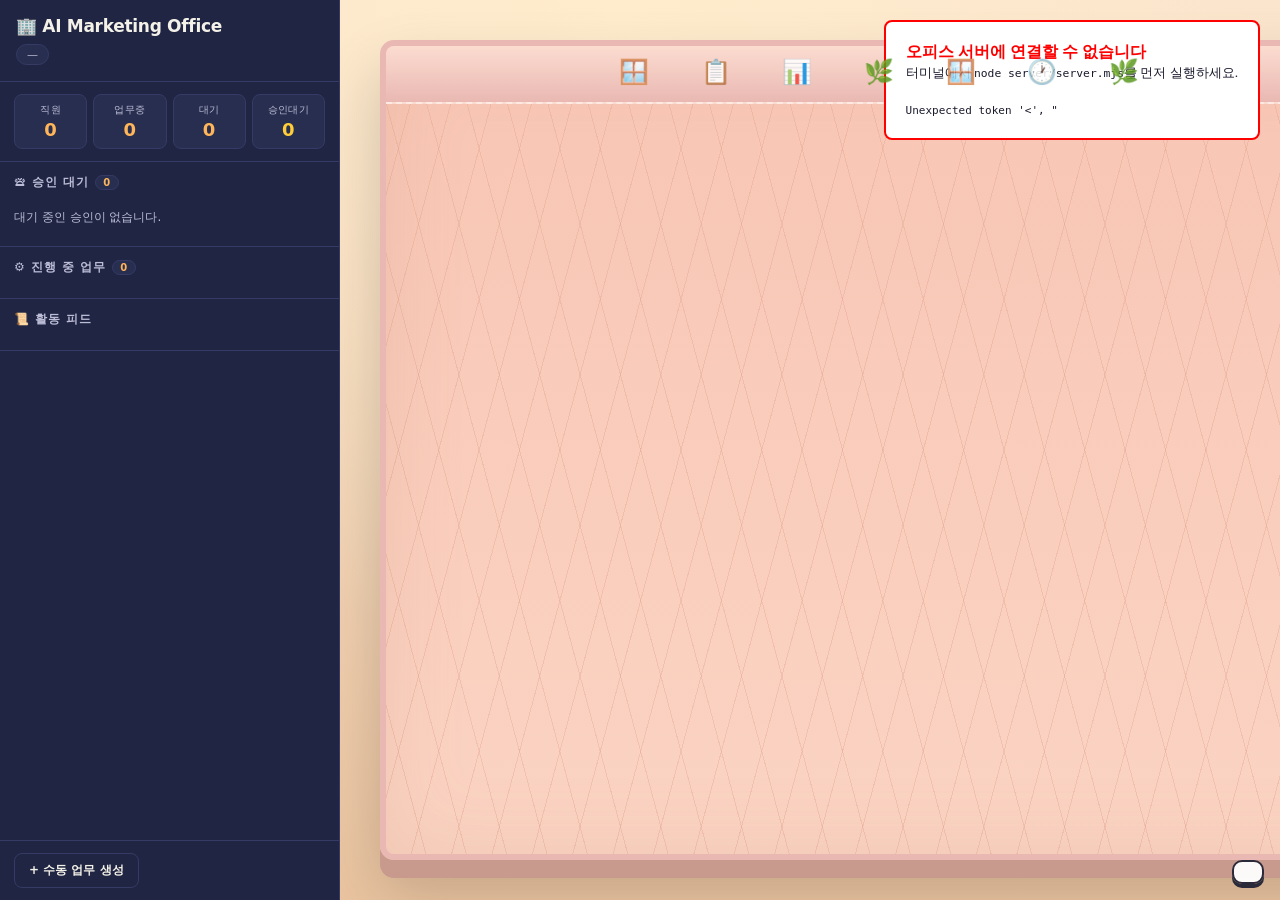
==== office/index.html @ 0c91900d "feat(office): autonomous isometric office with real Claude API integration Replaces the static promp" ====
<!DOCTYPE html>
<html lang="ko">
<head>
  <meta charset="UTF-8" />
  <meta name="viewport" content="width=device-width, initial-scale=1" />
  <title>AI Marketing Office — 자율 에이전트 오피스</title>
  <link rel="icon" href='data:image/svg+xml;utf8,<svg xmlns="http://www.w3.org/2000/svg" viewBox="0 0 64 64"><text y="52" font-size="52">🏢</text></svg>' />
  <link rel="stylesheet" href="./style.css" />
</head>
<body>
  <div class="app">
    <!-- ======================= SIDEBAR ======================= -->
    <aside class="sidebar">
      <header class="sidebar__header">
        <h1>🏢 AI Marketing Office</h1>
        <div class="status-pill" id="api-status" title="ANTHROPIC_API_KEY 환경변수에 의해 결정">—</div>
      </header>

      <section class="kpis">
        <div class="kpi"><span class="kpi__label">직원</span><span class="kpi__value" id="kpi-total">0</span></div>
        <div class="kpi"><span class="kpi__label">업무중</span><span class="kpi__value" id="kpi-working">0</span></div>
        <div class="kpi"><span class="kpi__label">대기</span><span class="kpi__value" id="kpi-idle">0</span></div>
        <div class="kpi kpi--alert"><span class="kpi__label">승인대기</span><span class="kpi__value" id="kpi-awaiting">0</span></div>
      </section>

      <section class="panel">
        <h2>🛎 승인 대기 <span class="count" id="approval-count">0</span></h2>
        <ul class="approval-list" id="approval-list">
          <li class="empty">대기 중인 승인이 없습니다.</li>
        </ul>
      </section>

      <section class="panel">
        <h2>⚙️ 진행 중 업무 <span class="count" id="task-count">0</span></h2>
        <ul class="task-list" id="task-list"></ul>
      </section>

      <section class="panel">
        <h2>📜 활동 피드</h2>
        <ul class="activity-list" id="activity-list"></ul>
      </section>

      <footer class="sidebar__footer">
        <button class="btn btn--ghost" id="btn-spawn">+ 수동 업무 생성</button>
      </footer>
    </aside>

    <!-- ======================= MAIN (ISOMETRIC ROOM) ======================= -->
    <main class="scene">
      <div class="scene__camera" id="camera">
        <div class="room" id="room">
          <!-- floor tiles and agents injected by characters.js -->
        </div>
        <div class="bubbles" id="bubbles"><!-- speech bubbles positioned absolutely --></div>
      </div>

      <div class="scene__legend" id="legend"></div>
    </main>
  </div>

  <!-- ==================== APPROVAL MODAL ==================== -->
  <div class="modal" id="modal" hidden>
    <div class="modal__backdrop" data-close></div>
    <div class="modal__card" role="dialog" aria-modal="true" aria-labelledby="modal-title">
      <button class="modal__close" data-close aria-label="닫기">✕</button>
      <div class="modal__head">
        <div class="modal__avatar" id="modal-avatar">🧑‍💼</div>
        <div>
          <span class="chip chip--alert">⚠️ 승인 필요</span>
          <h2 id="modal-title">—</h2>
          <p class="modal__sub" id="modal-agent">—</p>
        </div>
      </div>

      <section class="modal__block">
        <h3>이유</h3>
        <p id="modal-reason">—</p>
      </section>

      <section class="modal__block">
        <h3>제안된 행동</h3>
        <p id="modal-action">—</p>
      </section>

      <section class="modal__block">
        <h3>에이전트 작업 결과</h3>
        <pre id="modal-output">—</pre>
      </section>

      <div class="modal__buttons">
        <button class="btn btn--ghost" data-close>취소</button>
        <button class="btn btn--reject" id="btn-reject">거절</button>
        <button class="btn btn--primary" id="btn-approve">승인하고 진행</button>
      </div>
    </div>
  </div>

  <script src="./characters.js" type="module"></script>
  <script src="./engine.js" type="module"></script>
</body>
</html>
---- office/style.css ----
/* ============================================================
   AI Marketing Office — isometric game CSS (v2)
   Sidebar (left) + 2D-styled isometric scene (right).
   Characters stay UPRIGHT, floor uses skewed gradient for ISO feel.
   ============================================================ */

:root {
  --bg: #f7e9d7;
  --bg-dark: #e5d1b3;
  --sidebar: #1f2542;
  --sidebar-2: #272e4f;
  --sidebar-b: #353b65;
  --ink: #f4f1e8;
  --ink-soft: #bcbcd6;
  --accent: #ffb55a;
  --accent-2: #ff8c42;
  --success: #58d68d;
  --warn: #ffcc3a;
  --danger: #ff6b6b;
  --wall: #fcdcd0;
  --wall-dark: #e9b8b2;
  --wall-shadow: #c89a8e;
  --floor-a: #f8c5b4;
  --floor-b: #fbd4c3;
  --floor-line: #e0a08c;
  --dept-cro: #4c8bf5;
  --dept-content: #a855f7;
  --dept-seo: #10b981;
  --dept-paid: #f59e0b;
  --dept-growth: #ef4444;
  --dept-sales: #14b8a6;
  --dept-strategy: #6366f1;
  --dept-korea: #dc2626;
  --radius: 10px;
}

* { box-sizing: border-box; }
html, body { margin: 0; padding: 0; height: 100%; overflow: hidden; font-family: 'Pretendard', 'Noto Sans KR', -apple-system, system-ui, sans-serif; color: #1a1a2e; }

body { background: var(--bg); }
code { font-family: ui-monospace, Menlo, monospace; font-size: 0.85em; }

.app {
  display: grid;
  grid-template-columns: 340px 1fr;
  height: 100vh;
}

/* ======================= SIDEBAR ======================= */
.sidebar {
  background: var(--sidebar);
  color: var(--ink);
  display: flex;
  flex-direction: column;
  border-right: 1px solid var(--sidebar-b);
  overflow: hidden;
}
.sidebar__header {
  padding: 16px;
  border-bottom: 1px solid var(--sidebar-b);
  display: flex;
  flex-direction: column;
  gap: 8px;
}
.sidebar__header h1 { margin: 0; font-size: 17px; letter-spacing: -0.3px; }
.status-pill {
  align-self: flex-start;
  padding: 3px 10px;
  background: var(--sidebar-2);
  border: 1px solid var(--sidebar-b);
  border-radius: 999px;
  font-size: 11px;
  color: var(--ink-soft);
}
.status-pill.live { background: rgba(88, 214, 141, 0.18); border-color: rgba(88,214,141,0.5); color: var(--success); }
.status-pill.sim  { background: rgba(255, 204, 58, 0.14); border-color: rgba(255,204,58,0.4); color: var(--warn); }

.kpis {
  display: grid;
  grid-template-columns: repeat(4, 1fr);
  gap: 6px;
  padding: 12px 14px;
  border-bottom: 1px solid var(--sidebar-b);
}
.kpi {
  background: var(--sidebar-2);
  border: 1px solid var(--sidebar-b);
  border-radius: 8px;
  padding: 8px 6px;
  text-align: center;
}
.kpi__label { display: block; font-size: 10px; color: var(--ink-soft); margin-bottom: 2px; letter-spacing: 0.3px; }
.kpi__value { display: block; font-size: 18px; font-weight: 700; color: var(--accent); }
.kpi--alert .kpi__value { color: var(--warn); }

.panel {
  padding: 12px 14px;
  border-bottom: 1px solid var(--sidebar-b);
  flex-shrink: 0;
}
.panel h2 {
  margin: 0 0 10px;
  font-size: 12px;
  text-transform: uppercase;
  letter-spacing: 1px;
  color: var(--ink-soft);
  display: flex;
  align-items: center;
  gap: 6px;
}
.panel h2 .count {
  background: var(--sidebar-2);
  border: 1px solid var(--sidebar-b);
  border-radius: 999px;
  padding: 1px 7px;
  font-size: 10px;
  color: var(--accent);
  font-weight: 700;
}
.approval-list, .task-list, .activity-list {
  list-style: none;
  margin: 0;
  padding: 0;
  max-height: 200px;
  overflow-y: auto;
}
.approval-list .empty, .task-list .empty, .activity-list .empty {
  color: var(--ink-soft);
  font-size: 12px;
  padding: 8px 0;
}
.approval-card {
  background: linear-gradient(180deg, #3a2838 0%, #2d2440 100%);
  border: 1px solid var(--danger);
  border-radius: 10px;
  padding: 10px 12px;
  margin-bottom: 8px;
  cursor: pointer;
  transition: transform 0.1s;
}
.approval-card:hover { transform: translateY(-2px); }
.approval-card__title { font-size: 13px; font-weight: 600; margin: 0 0 4px; }
.approval-card__meta { display: flex; gap: 6px; font-size: 10px; color: var(--ink-soft); }
.approval-card__reason { font-size: 11px; color: var(--warn); margin: 4px 0 0; }
.task-row {
  display: grid;
  grid-template-columns: 24px 1fr auto;
  gap: 8px;
  align-items: center;
  padding: 6px 0;
  border-bottom: 1px dotted var(--sidebar-b);
  font-size: 12px;
}
.task-row:last-child { border-bottom: none; }
.task-row__emoji { font-size: 18px; text-align: center; }
.task-row__title { color: var(--ink); line-height: 1.3; }
.task-row__agent { display: block; font-size: 10px; color: var(--ink-soft); margin-top: 2px; }
.task-row__state {
  padding: 2px 7px;
  border-radius: 999px;
  font-size: 10px;
  font-weight: 600;
  white-space: nowrap;
}
.task-row__state.working { background: rgba(76,139,245,0.2); color: #85b2ff; }
.task-row__state.awaiting { background: rgba(255,204,58,0.2); color: var(--warn); }
.task-row__state.completed { background: rgba(88,214,141,0.2); color: var(--success); }
.task-row__state.rejected { background: rgba(255,107,107,0.2); color: var(--danger); }
.task-row__state.queued { background: rgba(188,188,214,0.1); color: var(--ink-soft); }
.task-row__state.failed { background: rgba(255,107,107,0.2); color: var(--danger); }
.activity-list { max-height: 160px; }
.activity-row {
  font-size: 11px;
  color: var(--ink-soft);
  padding: 4px 0;
  line-height: 1.4;
  border-bottom: 1px dotted var(--sidebar-b);
}
.activity-row:last-child { border-bottom: none; }
.activity-row__time { color: #7c8299; font-size: 10px; margin-right: 6px; }
.activity-row__emoji { margin-right: 4px; }
.sidebar__footer {
  margin-top: auto;
  padding: 12px 14px;
  border-top: 1px solid var(--sidebar-b);
}
.btn {
  padding: 8px 14px;
  border: 1px solid var(--sidebar-b);
  border-radius: 8px;
  background: var(--sidebar-2);
  color: var(--ink);
  font-size: 12px;
  font-weight: 600;
  cursor: pointer;
  transition: all 0.12s;
  font-family: inherit;
}
.btn:hover { border-color: var(--accent); }
.btn--ghost { background: transparent; }
.btn--primary { background: var(--accent); color: #3a1a00; border-color: var(--accent); }
.btn--primary:hover { background: var(--accent-2); }
.btn--reject { background: var(--danger); color: white; border-color: var(--danger); }
.btn--reject:hover { background: #ff5555; }
.btn:focus-visible { outline: 2px solid var(--accent); outline-offset: 2px; }

/* ======================= SCENE (2D isometric look) ======================= */

.scene {
  position: relative;
  overflow: auto;
  background:
    radial-gradient(circle at 30% 0%, #ffeccc 0%, transparent 60%),
    linear-gradient(180deg, #fbe5cd 0%, #eac4a0 100%);
}
.scene__camera {
  position: relative;
  min-width: 1100px;
  min-height: 900px;
  display: flex;
  align-items: center;
  justify-content: center;
  padding: 40px;
}

/* The room: looks isometric thanks to background skewed lines + walls */
.room {
  position: relative;
  width: 1020px;
  height: 820px;
  display: grid;
  grid-template-columns: repeat(4, 1fr);
  grid-template-rows: repeat(2, 1fr);
  gap: 0;
  /* Floor pattern simulating an isometric tile grid */
  background:
    /* horizontal grid lines (faux iso) */
    repeating-linear-gradient(
      105deg,
      transparent 0 38px,
      rgba(224, 160, 140, 0.35) 38px 39px
    ),
    repeating-linear-gradient(
      75deg,
      transparent 0 38px,
      rgba(224, 160, 140, 0.35) 38px 39px
    ),
    linear-gradient(180deg, var(--floor-a) 0%, var(--floor-b) 100%);
  border: 6px solid var(--wall-dark);
  border-radius: 14px;
  box-shadow:
    inset 0 0 80px rgba(180, 120, 90, 0.15),
    0 18px 0 var(--wall-shadow),
    0 30px 60px rgba(0, 0, 0, 0.18);
  overflow: hidden;
}

/* Top wall accent + window decorations */
.room::before {
  content: '';
  position: absolute;
  top: 0; left: 0; right: 0;
  height: 56px;
  background: linear-gradient(180deg, var(--wall) 0%, var(--wall-dark) 100%);
  border-bottom: 2px dashed rgba(255,255,255,0.4);
  z-index: 0;
}
.room::after {
  content: '🪟  📋  📊  🌿  🪟  🕐  🌿';
  position: absolute;
  top: 12px; left: 0; right: 0;
  text-align: center;
  font-size: 24px;
  letter-spacing: 22px;
  z-index: 1;
  opacity: 0.85;
}

/* ---- Department zones ---- */
.dept-zone {
  position: relative;
  z-index: 2;
  padding: 76px 14px 18px;
  border: 2px dashed transparent;
  border-radius: 10px;
  margin: 4px;
  background:
    linear-gradient(135deg, rgba(255,255,255,0.0) 0%, rgba(255,255,255,0.18) 100%);
  transition: background 0.15s;
}
.dept-zone:hover {
  background:
    linear-gradient(135deg, rgba(255,255,255,0.15) 0%, rgba(255,255,255,0.35) 100%);
  border-color: rgba(255,255,255,0.5);
}

.dept-zone__label {
  position: absolute;
  top: 10px;
  left: 12px;
  font-size: 12px;
  font-weight: 700;
  color: white;
  background: var(--dept-color);
  padding: 4px 10px;
  border-radius: 999px;
  border: 2px solid #2a2a3a;
  white-space: nowrap;
  box-shadow: 0 2px 0 #2a2a3a;
  z-index: 3;
}

.dept-zone__desks {
  display: grid;
  grid-template-columns: repeat(auto-fill, minmax(82px, 1fr));
  gap: 14px 10px;
  align-content: start;
}

/* ---- Desk + character (no 3D, all upright) ---- */

.desk-slot {
  position: relative;
  width: 82px;
  height: 110px;
  display: flex;
  flex-direction: column;
  align-items: center;
  justify-content: flex-end;
  cursor: pointer;
  outline: none;
}
.desk-slot:focus-visible { outline: 2px dashed var(--accent); outline-offset: 4px; border-radius: 6px; }

/* Desk (drawn as a parallelogram for iso feel) */
.desk-top {
  position: absolute;
  bottom: 18px;
  left: 6px;
  right: 6px;
  height: 16px;
  background: linear-gradient(180deg, #f7d8aa 0%, #d9b07a 100%);
  border: 2px solid #6e4a26;
  border-radius: 4px;
  transform: skewX(-18deg);
  box-shadow: 0 4px 0 #6e4a26;
  z-index: 1;
}
.desk-monitor {
  position: absolute;
  bottom: 36px;
  left: 50%;
  transform: translateX(-50%);
  width: 28px;
  height: 22px;
  background: #1a1e3a;
  border: 2px solid #2a2a3a;
  border-radius: 3px;
  z-index: 2;
  box-shadow: 0 3px 0 #2a2a3a;
}
.desk-monitor::after {
  content: '';
  position: absolute;
  inset: 2px;
  background: linear-gradient(180deg, #1d4ade 0%, #0a1028 100%);
  border-radius: 1px;
}

/* Character: upright, big emoji face inside a colored circle */
.agent {
  position: absolute;
  bottom: 38px;
  left: 50%;
  transform: translateX(-50%);
  z-index: 3;
  pointer-events: none;
}
.agent__body {
  width: 56px;
  height: 56px;
  border-radius: 50% 50% 42% 42% / 56% 56% 44% 44%;
  background: var(--dept-color, #9ca3ff);
  border: 3px solid #2a2a3a;
  display: flex;
  align-items: center;
  justify-content: center;
  box-shadow: 0 4px 0 #2a2a3a, 0 6px 12px rgba(0, 0, 0, 0.18);
  position: relative;
  /* Two little ears on top, made by linear-gradient pseudo */
}
.agent__body::before,
.agent__body::after {
  content: '';
  position: absolute;
  top: -10px;
  width: 14px;
  height: 14px;
  background: var(--dept-color, #9ca3ff);
  border: 3px solid #2a2a3a;
  border-radius: 50% 50% 30% 30%;
  z-index: -1;
}
.agent__body::before { left: 4px; transform: rotate(-15deg); }
.agent__body::after  { right: 4px; transform: rotate(15deg); }

.agent__face {
  font-size: 32px;
  line-height: 1;
  filter: drop-shadow(0 1px 0 rgba(0,0,0,0.1));
  transform: translateY(2px);
}
.agent__badge {
  position: absolute;
  top: -6px;
  right: -8px;
  background: #dc2626;
  color: white;
  font-size: 9px;
  padding: 1px 5px;
  border-radius: 999px;
  border: 2px solid #2a2a3a;
  font-weight: 800;
  z-index: 5;
}

/* States */
.agent.working .agent__body { animation: wobble 0.55s infinite alternate ease-in-out; }
.agent.working::after {
  content: '⚙️';
  position: absolute;
  top: -22px;
  right: -8px;
  font-size: 14px;
  animation: spin 1.3s linear infinite;
}
.agent.awaiting .agent__body {
  box-shadow:
    0 0 0 3px var(--warn),
    0 4px 0 #2a2a3a,
    0 0 16px rgba(255, 204, 58, 0.6);
  animation: pulse 1.1s infinite ease-in-out;
}
.agent.awaiting::after {
  content: '⚠️';
  position: absolute;
  top: -22px;
  left: 50%;
  transform: translateX(-50%);
  font-size: 16px;
  animation: shake 0.6s infinite;
}

@keyframes wobble {
  from { transform: translate(0, 0) rotate(-3deg); }
  to   { transform: translate(0, -3px) rotate(3deg); }
}
@keyframes spin { from { transform: rotate(0); } to { transform: rotate(360deg); } }
@keyframes pulse {
  0%, 100% { transform: scale(1); }
  50% { transform: scale(1.05); }
}
@keyframes shake {
  0%, 100% { transform: translateX(-50%) rotate(0); }
  25% { transform: translateX(-50%) rotate(-10deg); }
  75% { transform: translateX(-50%) rotate(10deg); }
}

/* Nameplate */
.agent-name {
  position: absolute;
  bottom: 0;
  left: 50%;
  transform: translateX(-50%);
  font-size: 10px;
  font-weight: 700;
  color: #3a2410;
  background: rgba(255, 255, 255, 0.92);
  padding: 1px 6px;
  border-radius: 4px;
  border: 1px solid #2a2a3a;
  white-space: nowrap;
  pointer-events: none;
  z-index: 4;
  max-width: 90px;
  overflow: hidden;
  text-overflow: ellipsis;
}

/* Hover: show character pops */
.desk-slot:hover .agent__body,
.desk-slot:focus-visible .agent__body {
  transform: scale(1.1);
  transition: transform 0.18s;
  box-shadow: 0 6px 0 #2a2a3a, 0 0 0 4px var(--dept-color, var(--accent)), 0 8px 16px rgba(0,0,0,0.22);
}

/* ---- Speech bubbles ---- */
.bubbles {
  position: absolute;
  inset: 0;
  pointer-events: none;
  z-index: 5;
}
.bubble {
  position: absolute;
  max-width: 200px;
  background: white;
  color: #2a2a3a;
  padding: 7px 11px;
  border: 2px solid #2a2a3a;
  border-radius: 12px;
  font-size: 11px;
  line-height: 1.35;
  box-shadow: 0 4px 0 #2a2a3a, 0 6px 12px rgba(0,0,0,0.15);
  transform-origin: bottom left;
  animation: bubble-in 0.3s ease-out;
  pointer-events: auto;
  z-index: 6;
}
.bubble::after {
  content: '';
  position: absolute;
  bottom: -9px;
  left: 18px;
  width: 10px;
  height: 10px;
  background: white;
  border-right: 2px solid #2a2a3a;
  border-bottom: 2px solid #2a2a3a;
  transform: rotate(45deg);
}
.bubble--alert { border-color: var(--danger); box-shadow: 0 4px 0 var(--danger), 0 6px 12px rgba(0,0,0,0.15); }
.bubble--alert::after { border-color: var(--danger); }
.bubble--done { border-color: var(--success); box-shadow: 0 4px 0 var(--success), 0 6px 12px rgba(0,0,0,0.15); }
.bubble--done::after { border-color: var(--success); }
@keyframes bubble-in {
  from { opacity: 0; transform: scale(0.8) translateY(8px); }
  to   { opacity: 1; transform: scale(1) translateY(0); }
}

/* ---- Legend in scene corner ---- */
.scene__legend {
  position: fixed;
  bottom: 16px;
  right: 16px;
  background: rgba(255, 255, 255, 0.95);
  border: 2px solid #2a2a3a;
  border-radius: 10px;
  padding: 10px 14px;
  font-size: 11px;
  color: #2a2a3a;
  line-height: 1.6;
  max-width: 280px;
  z-index: 10;
  box-shadow: 0 4px 0 #2a2a3a;
}
.scene__legend strong { color: #1a1a2e; }

/* ======================= MODAL ======================= */
.modal {
  position: fixed;
  inset: 0;
  z-index: 100;
  display: flex;
  align-items: center;
  justify-content: center;
  padding: 20px;
}
.modal[hidden] { display: none; }
.modal__backdrop {
  position: absolute;
  inset: 0;
  background: rgba(30, 20, 10, 0.45);
  backdrop-filter: blur(3px);
}
.modal__card {
  position: relative;
  background: white;
  border: 3px solid #2a2a3a;
  border-radius: 14px;
  padding: 24px;
  max-width: 560px;
  width: 100%;
  max-height: 86vh;
  overflow-y: auto;
  box-shadow: 0 8px 0 #2a2a3a, 0 12px 30px rgba(0,0,0,0.3);
}
.modal__close {
  position: absolute;
  top: 12px; right: 12px;
  background: white;
  border: 2px solid #2a2a3a;
  width: 32px; height: 32px;
  border-radius: 50%;
  cursor: pointer;
  font-size: 13px;
  font-weight: 700;
}
.modal__head {
  display: flex;
  gap: 14px;
  margin-bottom: 18px;
  padding-bottom: 16px;
  border-bottom: 2px dashed #e0d4bf;
}
.modal__avatar {
  font-size: 48px;
  line-height: 1;
  width: 72px; height: 72px;
  display: flex; align-items: center; justify-content: center;
  background: #ffe7c8;
  border: 2px solid #2a2a3a;
  border-radius: 16px;
  flex-shrink: 0;
}
.modal__head h2 { margin: 4px 0 6px; font-size: 17px; }
.modal__sub { margin: 0; color: #6a6a8a; font-size: 12px; }
.chip {
  display: inline-block;
  padding: 3px 8px;
  border-radius: 6px;
  font-size: 10px;
  font-weight: 700;
  letter-spacing: 0.3px;
  background: #e8ebff; color: #3a3a6a;
}
.chip--alert { background: #ffecec; color: var(--danger); }
.modal__block { margin-bottom: 16px; }
.modal__block h3 { margin: 0 0 6px; font-size: 11px; text-transform: uppercase; letter-spacing: 1px; color: #8a6a40; }
.modal__block p { margin: 0; font-size: 13px; line-height: 1.5; color: #1a1a2e; }
.modal__block pre {
  background: #fff5e6;
  border: 1px solid #e0c7a0;
  border-radius: 8px;
  padding: 10px 12px;
  font-size: 12px;
  white-space: pre-wrap;
  margin: 0;
  max-height: 200px;
  overflow-y: auto;
}
.modal__buttons {
  display: flex;
  gap: 8px;
  justify-content: flex-end;
  margin-top: 18px;
}

/* ======================= Responsive ======================= */
@media (max-width: 960px) {
  .app { grid-template-columns: 1fr; grid-template-rows: 50vh 1fr; }
  .sidebar { max-height: 50vh; }
  .scene__camera { min-width: auto; padding: 16px; }
  .room { transform: scale(0.65); transform-origin: top center; }
}
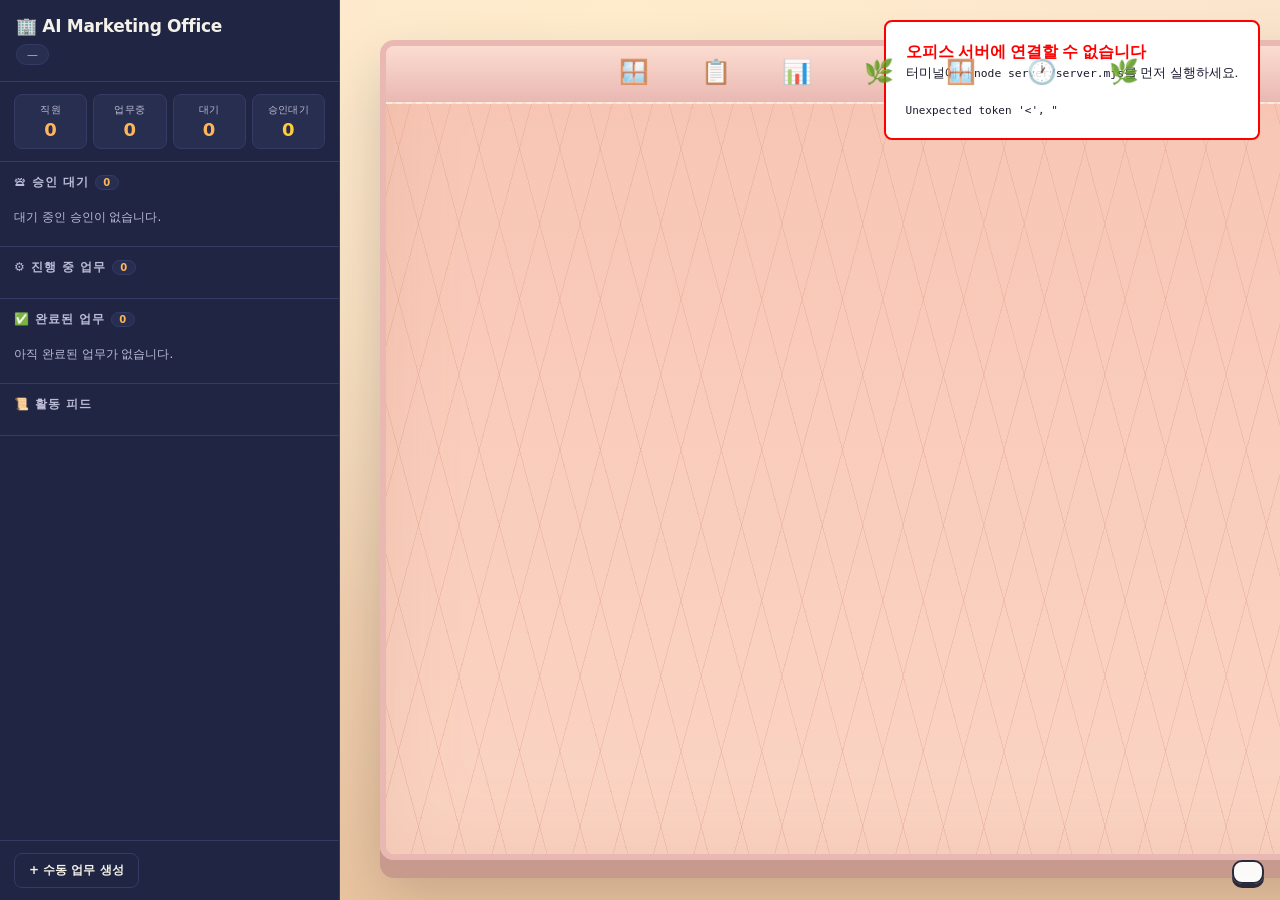
==== commit b53b3a09: "feat(office): active NPCs, inter-agent meetings, visible agent work Three user-facing complaints add" ====
--- a/office/index.html
+++ b/office/index.html
@@ -33,6 +33,13 @@
       <section class="panel">
         <h2>⚙️ 진행 중 업무 <span class="count" id="task-count">0</span></h2>
         <ul class="task-list" id="task-list"></ul>
+      </section>
+
+      <section class="panel">
+        <h2>✅ 완료된 업무 <span class="count" id="completed-count">0</span></h2>
+        <ul class="task-list" id="completed-list">
+          <li class="empty">아직 완료된 업무가 없습니다.</li>
+        </ul>
       </section>
 
       <section class="panel">
@@ -95,6 +102,72 @@
     </div>
   </div>
 
+  <!-- ==================== AGENT DETAIL MODAL ==================== -->
+  <div class="modal" id="agent-modal" hidden>
+    <div class="modal__backdrop" data-close></div>
+    <div class="modal__card modal__card--wide" role="dialog" aria-modal="true" aria-labelledby="agent-modal-title">
+      <button class="modal__close" data-close aria-label="닫기">✕</button>
+      <div class="modal__head">
+        <div class="modal__avatar" id="agent-modal-avatar">🧑‍💼</div>
+        <div>
+          <h2 id="agent-modal-title">—</h2>
+          <p class="modal__sub" id="agent-modal-sub">—</p>
+          <div class="modal__badges" id="agent-modal-badges"></div>
+        </div>
+      </div>
+
+      <section class="modal__block">
+        <h3>역할 (SKILL.md 요약)</h3>
+        <p id="agent-modal-role">—</p>
+      </section>
+
+      <section class="modal__block">
+        <h3>현재 상태</h3>
+        <p id="agent-modal-status">—</p>
+      </section>
+
+      <section class="modal__block">
+        <h3>최근 업무 <span class="count" id="agent-modal-count">0</span></h3>
+        <ul class="task-history" id="agent-modal-history">
+          <li class="empty">아직 수행한 업무가 없습니다.</li>
+        </ul>
+      </section>
+    </div>
+  </div>
+
+  <!-- ==================== TASK OUTPUT MODAL ==================== -->
+  <div class="modal" id="task-modal" hidden>
+    <div class="modal__backdrop" data-close></div>
+    <div class="modal__card modal__card--wide" role="dialog" aria-modal="true">
+      <button class="modal__close" data-close aria-label="닫기">✕</button>
+      <div class="modal__head">
+        <div class="modal__avatar" id="task-modal-avatar">🧑‍💼</div>
+        <div>
+          <h2 id="task-modal-title">—</h2>
+          <p class="modal__sub" id="task-modal-sub">—</p>
+          <div class="modal__badges" id="task-modal-badges"></div>
+        </div>
+      </div>
+
+      <section class="modal__block">
+        <h3>📥 에이전트가 받은 지시 (user prompt)</h3>
+        <pre id="task-modal-user-prompt">—</pre>
+      </section>
+
+      <section class="modal__block">
+        <h3>📤 에이전트 작업 결과</h3>
+        <pre id="task-modal-output">—</pre>
+      </section>
+
+      <section class="modal__block">
+        <details>
+          <summary>🧠 시스템 프롬프트 (SKILL.md 전문) — 클릭해 펼치기</summary>
+          <pre id="task-modal-system-prompt">—</pre>
+        </details>
+      </section>
+    </div>
+  </div>
+
   <script src="./characters.js" type="module"></script>
   <script src="./engine.js" type="module"></script>
 </body>
--- a/office/style.css
+++ b/office/style.css
@@ -424,7 +424,40 @@
   z-index: 5;
 }
 
-/* States */
+/* ---- States ---- */
+
+/* Every agent breathes; subtle on idle, stronger on working. */
+.agent__body {
+  animation: breathe 3.4s ease-in-out infinite;
+  transform-origin: center bottom;
+}
+@keyframes breathe {
+  0%, 100% { transform: scale(1, 1); }
+  50%      { transform: scale(1.03, 0.97); }
+}
+
+/* Occasional blink — triggered by JS class toggle, not CSS timer,
+   so the 38 agents don't blink in sync. */
+.agent.blink .agent__face {
+  animation: blink 0.2s ease-in-out;
+}
+@keyframes blink {
+  0%, 100% { transform: translateY(2px) scaleY(1); }
+  50%      { transform: translateY(2px) scaleY(0.15); }
+}
+
+/* Random look-around — JS toggles .glance-left / .glance-right briefly */
+.agent.glance-left .agent__face  { transform: translate(-3px, 2px); transition: transform 0.4s; }
+.agent.glance-right .agent__face { transform: translate(3px, 2px);  transition: transform 0.4s; }
+
+/* Idle: slight pendulum sway every ~6s for some agents (JS picks class) */
+.agent.sway .agent__body { animation: sway 2s ease-in-out infinite; }
+@keyframes sway {
+  0%, 100% { transform: scale(1) rotate(-2deg); }
+  50%      { transform: scale(1.02, 0.98) rotate(2deg); }
+}
+
+/* Working: stronger wobble + typing dots + spinning gear */
 .agent.working .agent__body { animation: wobble 0.55s infinite alternate ease-in-out; }
 .agent.working::after {
   content: '⚙️';
@@ -434,6 +467,48 @@
   font-size: 14px;
   animation: spin 1.3s linear infinite;
 }
+.agent.working::before {
+  content: '';
+  position: absolute;
+  top: -14px;
+  left: 50%;
+  width: 5px; height: 5px;
+  border-radius: 50%;
+  background: #4c8bf5;
+  animation: typing-dots 1.1s infinite;
+  box-shadow: -10px 0 0 #4c8bf5, 10px 0 0 #4c8bf5;
+}
+@keyframes typing-dots {
+  0%, 60%, 100% { opacity: 0.25; }
+  30%           { opacity: 1; }
+}
+
+/* Meeting: two agents gather — gentle halo + 💬 floating */
+.agent.meeting .agent__body {
+  box-shadow:
+    0 0 0 3px rgba(168, 85, 247, 0.55),
+    0 4px 0 #2a2a3a,
+    0 0 16px rgba(168, 85, 247, 0.35);
+  animation: meeting-glow 1.6s ease-in-out infinite;
+}
+.agent.meeting::after {
+  content: '💬';
+  position: absolute;
+  top: -22px;
+  right: -8px;
+  font-size: 15px;
+  animation: bob 1.4s ease-in-out infinite;
+}
+@keyframes meeting-glow {
+  0%, 100% { box-shadow: 0 0 0 3px rgba(168, 85, 247, 0.55), 0 4px 0 #2a2a3a, 0 0 16px rgba(168, 85, 247, 0.35); }
+  50%      { box-shadow: 0 0 0 6px rgba(168, 85, 247, 0.28), 0 4px 0 #2a2a3a, 0 0 26px rgba(168, 85, 247, 0.55); }
+}
+@keyframes bob {
+  0%, 100% { transform: translateY(0); }
+  50%      { transform: translateY(-4px); }
+}
+
+/* Awaiting approval: strong amber pulse + warning shake */
 .agent.awaiting .agent__body {
   box-shadow:
     0 0 0 3px var(--warn),
@@ -458,12 +533,12 @@
 @keyframes spin { from { transform: rotate(0); } to { transform: rotate(360deg); } }
 @keyframes pulse {
   0%, 100% { transform: scale(1); }
-  50% { transform: scale(1.05); }
+  50%      { transform: scale(1.05); }
 }
 @keyframes shake {
   0%, 100% { transform: translateX(-50%) rotate(0); }
-  25% { transform: translateX(-50%) rotate(-10deg); }
-  75% { transform: translateX(-50%) rotate(10deg); }
+  25%      { transform: translateX(-50%) rotate(-10deg); }
+  75%      { transform: translateX(-50%) rotate(10deg); }
 }
 
 /* Nameplate */
@@ -586,6 +661,64 @@
   overflow-y: auto;
   box-shadow: 0 8px 0 #2a2a3a, 0 12px 30px rgba(0,0,0,0.3);
 }
+.modal__card--wide { max-width: 760px; }
+.modal__badges { display: flex; gap: 6px; flex-wrap: wrap; margin-top: 6px; }
+
+/* Task history list inside agent modal */
+.task-history {
+  list-style: none;
+  margin: 0;
+  padding: 0;
+  max-height: 320px;
+  overflow-y: auto;
+  border: 1px dashed #e0d4bf;
+  border-radius: 8px;
+}
+.task-history .empty { padding: 14px; color: #8a6a40; font-size: 12px; }
+.task-history__item {
+  padding: 10px 12px;
+  border-bottom: 1px dashed #e0d4bf;
+  cursor: pointer;
+  transition: background 0.1s;
+}
+.task-history__item:last-child { border-bottom: none; }
+.task-history__item:hover { background: #fff5e6; }
+.task-history__top {
+  display: flex;
+  justify-content: space-between;
+  align-items: flex-start;
+  gap: 8px;
+  margin-bottom: 4px;
+}
+.task-history__title { font-size: 13px; font-weight: 600; color: #1a1a2e; line-height: 1.35; }
+.task-history__meta { font-size: 10px; color: #8a6a40; white-space: nowrap; }
+.task-history__preview { font-size: 11px; color: #5a5a7a; line-height: 1.4; max-height: 42px; overflow: hidden; position: relative; }
+.task-history__preview::after {
+  content: '';
+  position: absolute;
+  bottom: 0; left: 0; right: 0;
+  height: 16px;
+  background: linear-gradient(180deg, transparent, white);
+}
+.task-history__state { font-size: 10px; font-weight: 600; padding: 2px 7px; border-radius: 999px; }
+.task-history__state.completed { background: rgba(16, 185, 129, 0.15); color: #059669; }
+.task-history__state.awaiting  { background: rgba(245, 158, 11, 0.15); color: #b45309; }
+.task-history__state.working   { background: rgba(76, 139, 245, 0.15); color: #1e40af; }
+.task-history__state.rejected  { background: rgba(239, 68, 68, 0.15); color: #b91c1c; }
+.task-history__state.failed    { background: rgba(239, 68, 68, 0.15); color: #b91c1c; }
+
+/* Task list items should now be clickable */
+.task-row { cursor: pointer; }
+.task-row:hover { background: rgba(255, 181, 90, 0.08); }
+
+details summary {
+  cursor: pointer;
+  font-size: 12px;
+  color: #8a6a40;
+  padding: 6px 0;
+  user-select: none;
+}
+details[open] summary { margin-bottom: 8px; }
 .modal__close {
   position: absolute;
   top: 12px; right: 12px;
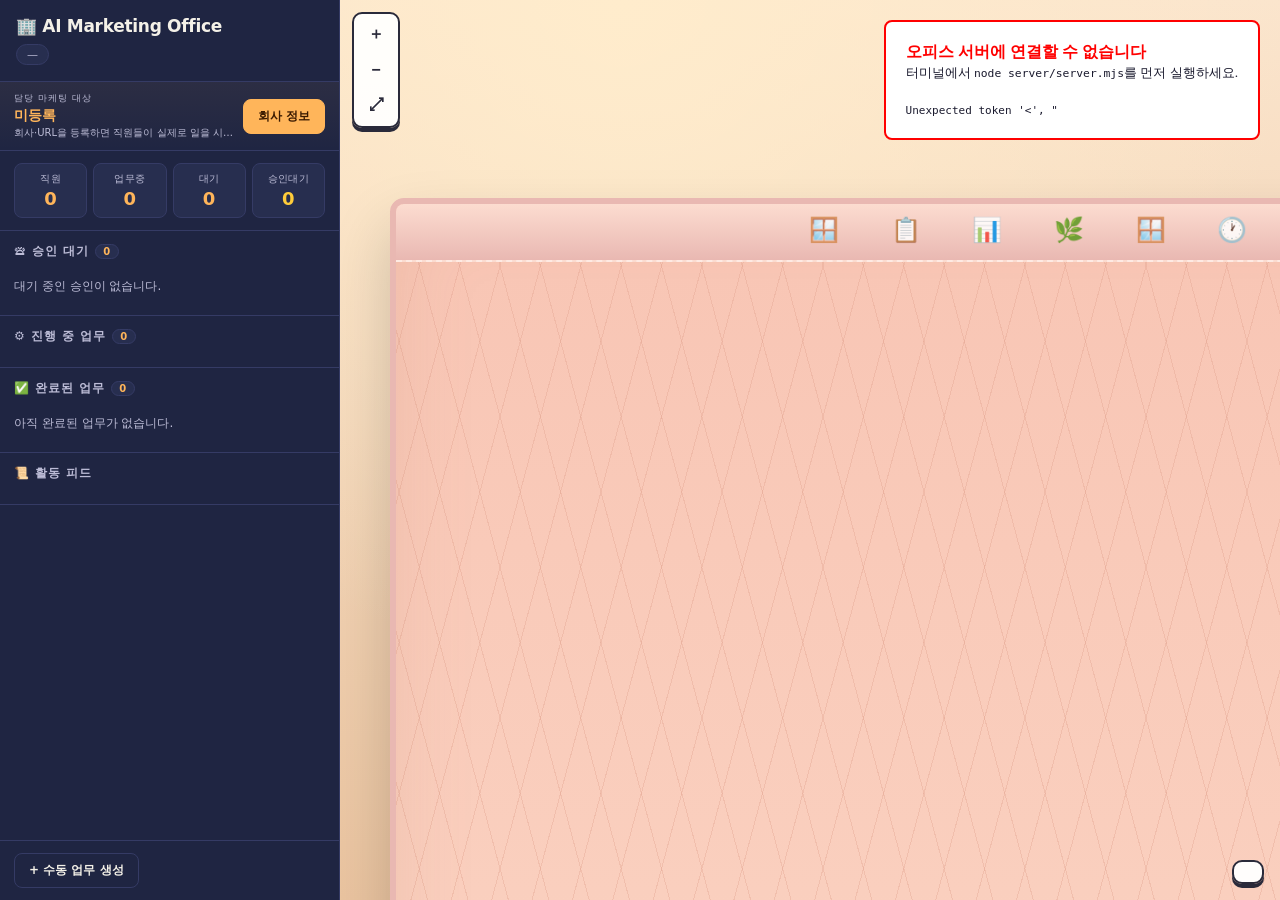
==== commit fa7b26a1: "feat(office): real work over pretending — company profile, URL fetch, honest fallbacks, cat characte" ====
--- a/office/index.html
+++ b/office/index.html
@@ -16,6 +16,15 @@
         <div class="status-pill" id="api-status" title="ANTHROPIC_API_KEY 환경변수에 의해 결정">—</div>
       </header>
 
+      <section class="company-card" id="company-card">
+        <div class="company-card__inner">
+          <div class="company-card__label">담당 마케팅 대상</div>
+          <div class="company-card__name" id="company-name">미등록</div>
+          <div class="company-card__url" id="company-url">회사·URL을 등록하면 직원들이 실제로 일을 시작합니다.</div>
+        </div>
+        <button class="btn btn--primary btn--sm" id="btn-edit-company">회사 정보</button>
+      </section>
+
       <section class="kpis">
         <div class="kpi"><span class="kpi__label">직원</span><span class="kpi__value" id="kpi-total">0</span></div>
         <div class="kpi"><span class="kpi__label">업무중</span><span class="kpi__value" id="kpi-working">0</span></div>
@@ -53,7 +62,13 @@
     </aside>
 
     <!-- ======================= MAIN (ISOMETRIC ROOM) ======================= -->
-    <main class="scene">
+    <main class="scene" id="scene">
+      <div class="scene__controls" aria-label="화면 조작">
+        <button class="scene__ctrl" id="ctrl-zoom-in"  title="확대 (+)">＋</button>
+        <button class="scene__ctrl" id="ctrl-zoom-out" title="축소 (−)">−</button>
+        <button class="scene__ctrl" id="ctrl-fit"      title="화면 맞춤">⤢</button>
+      </div>
+
       <div class="scene__camera" id="camera">
         <div class="room" id="room">
           <!-- floor tiles and agents injected by characters.js -->
@@ -63,6 +78,61 @@
 
       <div class="scene__legend" id="legend"></div>
     </main>
+  </div>
+
+  <!-- ==================== COMPANY MODAL ==================== -->
+  <div class="modal" id="company-modal" hidden>
+    <div class="modal__backdrop" data-close></div>
+    <div class="modal__card" role="dialog" aria-modal="true" aria-labelledby="company-modal-title">
+      <button class="modal__close" data-close aria-label="닫기">✕</button>
+      <div class="modal__head">
+        <div class="modal__avatar">🏢</div>
+        <div>
+          <h2 id="company-modal-title">담당 마케팅 대상 등록</h2>
+          <p class="modal__sub">이 정보는 모든 직원이 작업의 근거로 사용합니다. 등록 전에는 직원들이 일을 거부합니다.</p>
+        </div>
+      </div>
+
+      <form id="company-form" class="form">
+        <label class="form__field">
+          <span class="form__label">회사명 <em>*</em></span>
+          <input type="text" name="name" required placeholder="예: 우리회사" />
+        </label>
+        <label class="form__field">
+          <span class="form__label">타겟 사이트 URL <em>*</em></span>
+          <input type="url" name="url" required placeholder="https://example.com" />
+        </label>
+        <label class="form__field">
+          <span class="form__label">한 줄 설명 <em>*</em></span>
+          <textarea name="description" required rows="2" placeholder="예: 한국 SMB를 위한 SaaS 회계 자동화"></textarea>
+        </label>
+        <label class="form__field">
+          <span class="form__label">타겟 오디언스</span>
+          <textarea name="audience" rows="2" placeholder="예: 직원 5-50명 규모의 한국 스타트업 재무 담당자"></textarea>
+        </label>
+        <label class="form__field">
+          <span class="form__label">브랜드 톤</span>
+          <input type="text" name="voice" placeholder="예: 친근하지만 전문적, 숫자 위주" />
+        </label>
+        <label class="form__field">
+          <span class="form__label">비즈니스 목표</span>
+          <textarea name="goals" rows="2" placeholder="예: 분기당 신규 트라이얼 200건, 유료 전환율 18%"></textarea>
+        </label>
+        <label class="form__field">
+          <span class="form__label">경쟁사·대안</span>
+          <input type="text" name="competitors" placeholder="예: 더존비즈온, 자비스앤빌런즈" />
+        </label>
+        <label class="form__field">
+          <span class="form__label">추가 메모</span>
+          <textarea name="notes" rows="2" placeholder="예: PIPA 컴플라이언스 우선, 부산 지사 별도 운영"></textarea>
+        </label>
+
+        <div class="form__buttons">
+          <button type="button" class="btn btn--ghost" data-close>취소</button>
+          <button type="submit" class="btn btn--primary">저장하고 직원들 출근시키기</button>
+        </div>
+      </form>
+    </div>
   </div>
 
   <!-- ==================== APPROVAL MODAL ==================== -->
@@ -149,6 +219,8 @@
         </div>
       </div>
 
+      <div class="task-modal__error" id="task-modal-error" hidden></div>
+
       <section class="modal__block">
         <h3>📥 에이전트가 받은 지시 (user prompt)</h3>
         <pre id="task-modal-user-prompt">—</pre>
--- a/office/style.css
+++ b/office/style.css
@@ -75,6 +75,43 @@
 .status-pill.live { background: rgba(88, 214, 141, 0.18); border-color: rgba(88,214,141,0.5); color: var(--success); }
 .status-pill.sim  { background: rgba(255, 204, 58, 0.14); border-color: rgba(255,204,58,0.4); color: var(--warn); }
 
+.company-card {
+  display: flex;
+  gap: 8px;
+  align-items: center;
+  padding: 10px 14px;
+  border-bottom: 1px solid var(--sidebar-b);
+  background: linear-gradient(180deg, rgba(255, 181, 90, 0.06), transparent);
+}
+.company-card.unset { background: linear-gradient(180deg, rgba(255, 107, 107, 0.18), transparent); }
+.company-card__inner { flex: 1; min-width: 0; }
+.company-card__label { font-size: 9px; text-transform: uppercase; letter-spacing: 1px; color: var(--ink-soft); }
+.company-card__name { font-size: 14px; font-weight: 700; color: var(--accent); margin-top: 2px; overflow: hidden; text-overflow: ellipsis; white-space: nowrap; }
+.company-card__url { font-size: 10px; color: var(--ink-soft); overflow: hidden; text-overflow: ellipsis; white-space: nowrap; margin-top: 1px; }
+.company-card.unset .company-card__name { color: var(--danger); }
+.company-card.unset .company-card__url { color: rgba(255,255,255,0.6); white-space: normal; line-height: 1.35; }
+.btn--sm { padding: 6px 10px; font-size: 11px; flex-shrink: 0; }
+
+/* Form inside company modal */
+.form { display: flex; flex-direction: column; gap: 12px; }
+.form__field { display: flex; flex-direction: column; gap: 4px; }
+.form__label { font-size: 11px; font-weight: 700; color: #5a3a1a; text-transform: uppercase; letter-spacing: 0.5px; }
+.form__label em { color: var(--danger); font-style: normal; }
+.form__field input,
+.form__field textarea {
+  font-family: inherit;
+  font-size: 13px;
+  padding: 8px 10px;
+  background: #fff5e6;
+  border: 2px solid #c89982;
+  border-radius: 8px;
+  color: #1a1a2e;
+  resize: vertical;
+}
+.form__field input:focus,
+.form__field textarea:focus { outline: none; border-color: var(--accent-2); background: white; }
+.form__buttons { display: flex; gap: 8px; justify-content: flex-end; margin-top: 8px; }
+
 .kpis {
   display: grid;
   grid-template-columns: repeat(4, 1fr);
@@ -168,6 +205,28 @@
 .task-row__state.rejected { background: rgba(255,107,107,0.2); color: var(--danger); }
 .task-row__state.queued { background: rgba(188,188,214,0.1); color: var(--ink-soft); }
 .task-row__state.failed { background: rgba(255,107,107,0.2); color: var(--danger); }
+
+/* Failed task highlighting in lists */
+.task-row.is-failed,
+.task-row.is-rejected {
+  background: rgba(255, 107, 107, 0.06);
+  border-left: 3px solid var(--danger);
+  padding-left: 5px;
+}
+.task-row.is-failed .task-row__title,
+.task-row.is-rejected .task-row__title { color: #ffb4b4; }
+
+/* Error banner inside task modal */
+.task-modal__error {
+  background: #fff0f0;
+  border: 2px solid var(--danger);
+  border-radius: 8px;
+  padding: 10px 12px;
+  margin-bottom: 14px;
+  color: #b91c1c;
+  font-size: 13px;
+}
+.task-modal__error strong { display: block; margin-bottom: 4px; }
 .activity-list { max-height: 160px; }
 .activity-row {
   font-size: 11px;
@@ -212,22 +271,56 @@
   background:
     radial-gradient(circle at 30% 0%, #ffeccc 0%, transparent 60%),
     linear-gradient(180deg, #fbe5cd 0%, #eac4a0 100%);
-}
+  cursor: grab;
+}
+.scene.dragging { cursor: grabbing; }
 .scene__camera {
   position: relative;
-  min-width: 1100px;
-  min-height: 900px;
+  min-width: 1480px;
+  min-height: 1180px;
   display: flex;
   align-items: center;
   justify-content: center;
-  padding: 40px;
-}
-
-/* The room: looks isometric thanks to background skewed lines + walls */
+  padding: 50px;
+}
+
+/* Floating zoom + fit controls anchored to the scene viewport */
+.scene__controls {
+  position: sticky;
+  top: 12px;
+  left: 12px;
+  display: inline-flex;
+  flex-direction: column;
+  gap: 4px;
+  background: rgba(255, 255, 255, 0.92);
+  border: 2px solid #2a2a3a;
+  border-radius: 10px;
+  padding: 4px;
+  box-shadow: 0 4px 0 #2a2a3a;
+  z-index: 30;
+  margin: 12px 0 0 12px;
+}
+.scene__ctrl {
+  width: 36px;
+  height: 32px;
+  border: none;
+  background: transparent;
+  font-size: 16px;
+  font-weight: 700;
+  cursor: pointer;
+  border-radius: 6px;
+  color: #2a2a3a;
+}
+.scene__ctrl:hover { background: #ffe7c8; }
+
+/* The room: looks isometric thanks to background skewed lines + walls.
+   Zoom is applied via CSS variable --zoom set by JS. */
 .room {
   position: relative;
-  width: 1020px;
-  height: 820px;
+  width: 1380px;
+  height: 1040px;
+  transform: scale(var(--zoom, 1));
+  transform-origin: top center;
   display: grid;
   grid-template-columns: repeat(4, 1fr);
   grid-template-rows: repeat(2, 1fr);
@@ -312,8 +405,8 @@
 
 .dept-zone__desks {
   display: grid;
-  grid-template-columns: repeat(auto-fill, minmax(82px, 1fr));
-  gap: 14px 10px;
+  grid-template-columns: repeat(auto-fill, minmax(108px, 1fr));
+  gap: 28px 14px;
   align-content: start;
 }
 
@@ -321,8 +414,8 @@
 
 .desk-slot {
   position: relative;
-  width: 82px;
-  height: 110px;
+  width: 108px;
+  height: 140px;
   display: flex;
   flex-direction: column;
   align-items: center;
@@ -336,9 +429,9 @@
 .desk-top {
   position: absolute;
   bottom: 18px;
-  left: 6px;
-  right: 6px;
-  height: 16px;
+  left: 8px;
+  right: 8px;
+  height: 22px;
   background: linear-gradient(180deg, #f7d8aa 0%, #d9b07a 100%);
   border: 2px solid #6e4a26;
   border-radius: 4px;
@@ -348,11 +441,11 @@
 }
 .desk-monitor {
   position: absolute;
-  bottom: 36px;
+  bottom: 42px;
   left: 50%;
   transform: translateX(-50%);
-  width: 28px;
-  height: 22px;
+  width: 36px;
+  height: 28px;
   background: #1a1e3a;
   border: 2px solid #2a2a3a;
   border-radius: 3px;
@@ -367,53 +460,30 @@
   border-radius: 1px;
 }
 
-/* Character: upright, big emoji face inside a colored circle */
+/* Character: SVG cat figure, upright. The cat is the agent's "body".
+   Below the body sits a small badge showing the skill emoji so each
+   agent's role stays identifiable at a glance. */
 .agent {
   position: absolute;
-  bottom: 38px;
+  bottom: 36px;
   left: 50%;
   transform: translateX(-50%);
   z-index: 3;
+  width: 80px;
+  height: 96px;
   pointer-events: none;
-}
-.agent__body {
-  width: 56px;
-  height: 56px;
-  border-radius: 50% 50% 42% 42% / 56% 56% 44% 44%;
-  background: var(--dept-color, #9ca3ff);
-  border: 3px solid #2a2a3a;
-  display: flex;
-  align-items: center;
-  justify-content: center;
-  box-shadow: 0 4px 0 #2a2a3a, 0 6px 12px rgba(0, 0, 0, 0.18);
-  position: relative;
-  /* Two little ears on top, made by linear-gradient pseudo */
-}
-.agent__body::before,
-.agent__body::after {
-  content: '';
-  position: absolute;
-  top: -10px;
-  width: 14px;
-  height: 14px;
-  background: var(--dept-color, #9ca3ff);
-  border: 3px solid #2a2a3a;
-  border-radius: 50% 50% 30% 30%;
-  z-index: -1;
-}
-.agent__body::before { left: 4px; transform: rotate(-15deg); }
-.agent__body::after  { right: 4px; transform: rotate(15deg); }
-
-.agent__face {
-  font-size: 32px;
-  line-height: 1;
-  filter: drop-shadow(0 1px 0 rgba(0,0,0,0.1));
-  transform: translateY(2px);
+  filter: drop-shadow(0 3px 0 rgba(0,0,0,0.18));
+}
+.cat {
+  width: 80px;
+  height: 96px;
+  display: block;
+  transition: transform 0.18s;
 }
 .agent__badge {
   position: absolute;
-  top: -6px;
-  right: -8px;
+  top: -8px;
+  right: -10px;
   background: #dc2626;
   color: white;
   font-size: 9px;
@@ -422,6 +492,22 @@
   border: 2px solid #2a2a3a;
   font-weight: 800;
   z-index: 5;
+}
+.agent__badge-emoji {
+  position: absolute;
+  bottom: -2px;
+  right: -8px;
+  background: white;
+  border: 2px solid #2a2a3a;
+  border-radius: 50%;
+  width: 24px;
+  height: 24px;
+  display: flex;
+  align-items: center;
+  justify-content: center;
+  font-size: 14px;
+  z-index: 4;
+  box-shadow: 0 2px 0 #2a2a3a;
 }
 
 /* ---- States ---- */
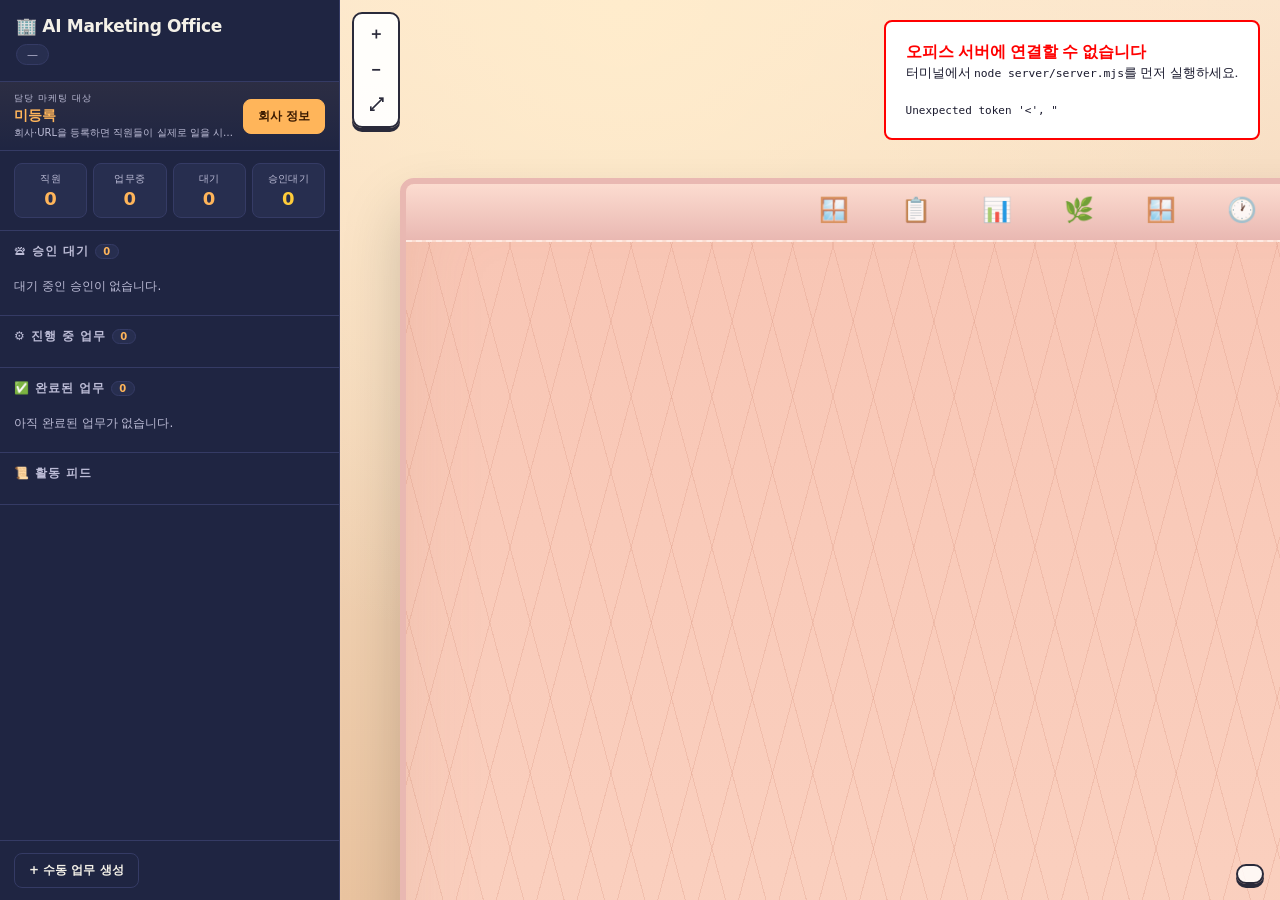
==== commit 1c4be41a: "feat(office): selectable goals + multiple targets + scroll-clip fix + EPERM fallback Addresses four " ====
--- a/office/index.html
+++ b/office/index.html
@@ -99,13 +99,17 @@
           <input type="text" name="name" required placeholder="예: 우리회사" />
         </label>
         <label class="form__field">
-          <span class="form__label">타겟 사이트 URL <em>*</em></span>
-          <input type="url" name="url" required placeholder="https://example.com" />
-        </label>
-        <label class="form__field">
           <span class="form__label">한 줄 설명 <em>*</em></span>
           <textarea name="description" required rows="2" placeholder="예: 한국 SMB를 위한 SaaS 회계 자동화"></textarea>
         </label>
+
+        <fieldset class="form__fieldset">
+          <legend>타겟 자산 (최소 1개) <em>*</em></legend>
+          <p class="form__hint">부서별로 필요한 자산을 다르게 등록하세요. 예: SEO/CRO는 웹사이트, ASO는 앱스토어, 소셜콘텐츠는 YouTube 등.</p>
+          <div class="targets-list" id="targets-list"></div>
+          <button type="button" class="btn btn--ghost btn--sm" id="btn-add-target">+ 타겟 추가</button>
+        </fieldset>
+
         <label class="form__field">
           <span class="form__label">타겟 오디언스</span>
           <textarea name="audience" rows="2" placeholder="예: 직원 5-50명 규모의 한국 스타트업 재무 담당자"></textarea>
@@ -114,10 +118,16 @@
           <span class="form__label">브랜드 톤</span>
           <input type="text" name="voice" placeholder="예: 친근하지만 전문적, 숫자 위주" />
         </label>
-        <label class="form__field">
-          <span class="form__label">비즈니스 목표</span>
-          <textarea name="goals" rows="2" placeholder="예: 분기당 신규 트라이얼 200건, 유료 전환율 18%"></textarea>
-        </label>
+
+        <fieldset class="form__fieldset">
+          <legend>비즈니스 목표 (복수 선택)</legend>
+          <div class="goals-grid" id="goals-grid"></div>
+          <label class="form__field">
+            <span class="form__label">기타 (자유 입력)</span>
+            <input type="text" name="customGoals" placeholder="예: 부산 시장 30% 점유율" />
+          </label>
+        </fieldset>
+
         <label class="form__field">
           <span class="form__label">경쟁사·대안</span>
           <input type="text" name="competitors" placeholder="예: 더존비즈온, 자비스앤빌런즈" />
--- a/office/style.css
+++ b/office/style.css
@@ -111,6 +111,75 @@
 .form__field input:focus,
 .form__field textarea:focus { outline: none; border-color: var(--accent-2); background: white; }
 .form__buttons { display: flex; gap: 8px; justify-content: flex-end; margin-top: 8px; }
+.form__fieldset {
+  border: 2px solid #e0c7a0;
+  border-radius: 10px;
+  padding: 10px 12px 12px;
+  margin: 0;
+  display: flex;
+  flex-direction: column;
+  gap: 10px;
+  background: #fffbf2;
+}
+.form__fieldset legend {
+  font-size: 12px;
+  font-weight: 700;
+  color: #5a3a1a;
+  padding: 0 6px;
+  letter-spacing: 0.3px;
+}
+.form__fieldset legend em { color: var(--danger); font-style: normal; }
+.form__hint { font-size: 11px; color: #8a6a40; margin: 0; line-height: 1.4; }
+
+.goals-grid {
+  display: grid;
+  grid-template-columns: repeat(2, 1fr);
+  gap: 4px 10px;
+}
+.goal-chip {
+  display: flex;
+  align-items: center;
+  gap: 6px;
+  padding: 5px 8px;
+  border-radius: 6px;
+  cursor: pointer;
+  font-size: 12px;
+  user-select: none;
+}
+.goal-chip:hover { background: #fff5e0; }
+.goal-chip input { width: 15px; height: 15px; accent-color: var(--accent-2); cursor: pointer; }
+
+.targets-list { display: flex; flex-direction: column; gap: 8px; }
+.target-row {
+  display: grid;
+  grid-template-columns: 150px 1fr 1fr auto;
+  gap: 6px;
+  align-items: center;
+}
+.target-row select,
+.target-row input {
+  font-family: inherit;
+  font-size: 12px;
+  padding: 6px 8px;
+  background: white;
+  border: 2px solid #c89982;
+  border-radius: 6px;
+  color: #1a1a2e;
+}
+.target-row select:focus,
+.target-row input:focus { outline: none; border-color: var(--accent-2); }
+.target-row__remove {
+  width: 28px;
+  height: 28px;
+  background: transparent;
+  border: 1px solid #c89982;
+  color: var(--danger);
+  border-radius: 6px;
+  cursor: pointer;
+  font-size: 14px;
+  font-weight: 700;
+}
+.target-row__remove:hover { background: #ffecec; border-color: var(--danger); }
 
 .kpis {
   display: grid;
@@ -205,16 +274,23 @@
 .task-row__state.rejected { background: rgba(255,107,107,0.2); color: var(--danger); }
 .task-row__state.queued { background: rgba(188,188,214,0.1); color: var(--ink-soft); }
 .task-row__state.failed { background: rgba(255,107,107,0.2); color: var(--danger); }
-
-/* Failed task highlighting in lists */
+.task-row__state.blocked { background: rgba(255, 204, 58, 0.2); color: var(--warn); }
+
+/* Failed / rejected / blocked task highlighting in lists */
 .task-row.is-failed,
 .task-row.is-rejected {
   background: rgba(255, 107, 107, 0.06);
   border-left: 3px solid var(--danger);
   padding-left: 5px;
 }
+.task-row.is-blocked {
+  background: rgba(255, 204, 58, 0.06);
+  border-left: 3px solid var(--warn);
+  padding-left: 5px;
+}
 .task-row.is-failed .task-row__title,
 .task-row.is-rejected .task-row__title { color: #ffb4b4; }
+.task-row.is-blocked .task-row__title { color: #ffddaa; }
 
 /* Error banner inside task modal */
 .task-modal__error {
@@ -272,16 +348,29 @@
     radial-gradient(circle at 30% 0%, #ffeccc 0%, transparent 60%),
     linear-gradient(180deg, #fbe5cd 0%, #eac4a0 100%);
   cursor: grab;
-}
+  /* Force scrollbars so users know the room is bigger than the viewport */
+  scrollbar-width: auto;
+  scrollbar-color: #c89982 #fbe5cd;
+}
+.scene::-webkit-scrollbar { width: 14px; height: 14px; }
+.scene::-webkit-scrollbar-track { background: #fbe5cd; }
+.scene::-webkit-scrollbar-thumb {
+  background: #c89982;
+  border-radius: 8px;
+  border: 3px solid #fbe5cd;
+}
+.scene::-webkit-scrollbar-thumb:hover { background: #a67866; }
 .scene.dragging { cursor: grabbing; }
+
+/* The camera is a plain block that's at least as big as its room.
+   Using flex with align-items:center here caused the classic "flex
+   overflow is unscrollable on the top/bottom" gotcha — we drop flex and
+   just pad + auto-margin for centering. */
 .scene__camera {
   position: relative;
-  min-width: 1480px;
-  min-height: 1180px;
-  display: flex;
-  align-items: center;
-  justify-content: center;
-  padding: 50px;
+  display: inline-block;
+  padding: 50px 60px 120px;  /* extra bottom padding so legend doesn't cover last row */
+  min-width: max-content;
 }
 
 /* Floating zoom + fit controls anchored to the scene viewport */
@@ -705,17 +794,19 @@
   position: fixed;
   bottom: 16px;
   right: 16px;
-  background: rgba(255, 255, 255, 0.95);
+  background: rgba(255, 255, 255, 0.82);
   border: 2px solid #2a2a3a;
   border-radius: 10px;
-  padding: 10px 14px;
-  font-size: 11px;
+  padding: 8px 12px;
+  font-size: 10.5px;
   color: #2a2a3a;
-  line-height: 1.6;
-  max-width: 280px;
+  line-height: 1.55;
+  max-width: 260px;
   z-index: 10;
   box-shadow: 0 4px 0 #2a2a3a;
-}
+  pointer-events: none;
+}
+.scene__legend:hover { background: rgba(255, 255, 255, 0.98); pointer-events: auto; }
 .scene__legend strong { color: #1a1a2e; }
 
 /* ======================= MODAL ======================= */
